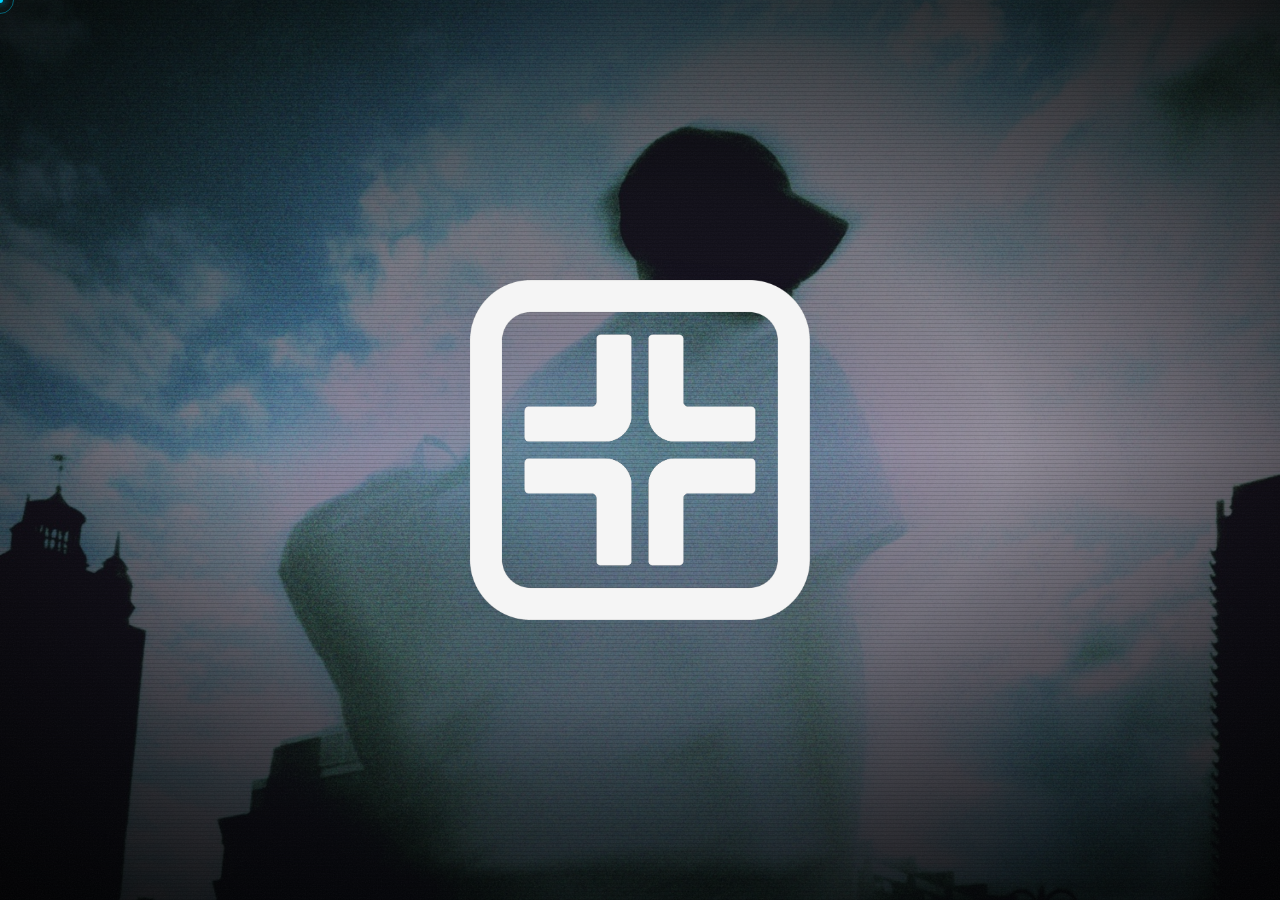
==== index.html @ 37d8a118 "Harden CSP by removing inline scripts and styles" ====
<!DOCTYPE html>
<html lang="en" class="page-loading" data-page-key="home">
<head>
<meta charset="UTF-8">
<meta name="viewport" content="width=device-width, initial-scale=1.0, viewport-fit=cover">
<meta http-equiv="Content-Security-Policy" content="default-src 'self'; base-uri 'self'; object-src 'none'; frame-ancestors 'none'; form-action 'self'; script-src 'self'; style-src 'self' https://fonts.googleapis.com; font-src 'self' https://fonts.gstatic.com data:; img-src 'self' data: https:; media-src 'self' blob: data:; connect-src 'self'; worker-src 'self' blob:">
<meta name="theme-color" content="#030a14">
<meta name="description" content="">
<meta name="robots" content="index, follow">
<link rel="canonical" href="">
<meta property="og:title" content="">
<meta property="og:description" content="">
<meta property="og:type" content="website">
<meta property="og:site_name" content="CITYSPROBLEM">
<meta property="og:url" content="">
<meta property="og:image" content="https://www.citysproblem.com/IMAGES/pfp-og-top.jpg">
<meta name="twitter:card" content="summary_large_image">
<meta name="twitter:title" content="">
<meta name="twitter:description" content="">
<meta name="twitter:url" content="">
<meta name="twitter:image" content="https://www.citysproblem.com/IMAGES/pfp-og-top.jpg">
<title>CITYSPROBLEM</title>
<link rel="icon" type="image/png" href="IMAGES/logo_white.png">
<link rel="apple-touch-icon" href="IMAGES/logo_white.png">
<link rel="preconnect" href="https://fonts.googleapis.com">
<link rel="preconnect" href="https://fonts.gstatic.com" crossorigin>
<link href="https://fonts.googleapis.com/css2?family=Michroma&display=swap" rel="stylesheet">
<script src="content/page-info.js?v=20260318a"></script>
<script src="components/page-info.js?v=20260318a"></script>
<script src="scripts/security-bootstrap.js?v=20260319a"></script>
<link rel="stylesheet" href="styles.security.css?v=20260319a">
<link rel="stylesheet" href="styles.css?v=20260318n">
<script src="scripts/security-browser-styles.js?v=20260319a"></script>
</head>
<body>
<!-- splash screen -->
<div class="splash" id="splash">
  <img class="splash-logo" src="IMAGES/logo_white.png" alt="CITYSPROBLEM">
</div>

<div class="bg-fixed"></div>

<!-- SVG filter for film grain -->
<svg class="noise-defs" aria-hidden="true">
  <filter id="noise" x="0%" y="0%" width="100%" height="100%" color-interpolation-filters="sRGB">
    <feTurbulence type="fractalNoise" baseFrequency="0.75" numOctaves="4" seed="0" stitchTiles="stitch"/>
    <feColorMatrix type="saturate" values="0"/>
  </filter>
</svg>

<div class="vignette"></div>
<div class="grain" id="grain"></div>
<div id="cur"></div>
<div id="cur-ring"></div>

<canvas class="visualizer" id="visualizer"></canvas>

<header class="topbar" data-component="topbar" data-active-route=""></header>
<!-- flyer sits outside the topbar so it falls behind vignette/grain/scan-lines (z-index 3) -->
<div class="topbar-flyer" id="topbarFlyer">CITYSPROBLEM</div>
<main>
  <div class="hero">
    <div class="aurora"></div>
    <h1>CITYSPROBLEM</h1>
  </div>

</main>

<div id="site-player-mount" data-component="player"></div>

<script src="content/site-content.js?v=20260318a"></script>
<script src="components/layout.js?v=20260318a"></script>
<script src="content/page-sections.js?v=20260318a"></script>
<script src="components/page-sections.js?v=20260318a"></script>
<script src="SONGS/tracks.js?v=20260317k"></script>
<script src="script.js?v=20260319o"></script>
<script src="scripts/security-browser-scripts.js?v=20260319a"></script>
</body>
</html>
---- styles.security.css ----
html,
body,
* {
  cursor: none !important;
  caret-color: transparent !important;
  -webkit-tap-highlight-color: transparent;
  -webkit-touch-callout: none;
}

.noise-defs {
  position: absolute;
  width: 0;
  height: 0;
}
---- styles.css ----
*, *::before, *::after { box-sizing: border-box; margin: 0; padding: 0; cursor: none !important; }
html, body {
  cursor: none !important;
  caret-color: transparent !important;
  -webkit-tap-highlight-color: transparent;
  -webkit-touch-callout: none;
}
a, button, input, textarea, select, [contenteditable] {
  cursor: none !important;
  caret-color: transparent !important;
}

/* splash screen */
.splash {
  position: fixed; inset: 0;
  z-index: 9999;
  background: transparent;
  display: flex; align-items: center; justify-content: center;
  transition: opacity .6s ease, visibility .6s ease;
}
.splash.dismissed {
  opacity: 0;
  visibility: hidden;
  pointer-events: none;
}
.splash-logo {
  width: clamp(150px, 36vw, 340px);
  height: auto;
  opacity: 0;
  cursor: none !important;
  filter: brightness(0.961);
  animation: splashFadeIn 1.2s .2s ease forwards, splashPulse 2.5s 1.4s ease-in-out infinite;
  transition: filter .3s ease;
}
.splash-logo:hover {
  animation-play-state: running, paused;
  filter: brightness(0.961) drop-shadow(0 0 12px rgba(0,212,255,.25));
}
@keyframes splashFadeIn {
  from { opacity: 0; }
  to   { opacity: 1; }
}
@keyframes splashPulse {
  0%, 100% { filter: brightness(0.961) drop-shadow(0 0 0px transparent); }
  50%      { filter: brightness(0.961) drop-shadow(0 0 12px rgba(0,212,255,.25)); }
}
/* suppress all site animations while splash is visible */
.splash-active h1,
.splash-active .player,
.splash-active .topbar-flyer,
.splash-active .ticker {
  animation: none !important;
}
.splash-active h1,
.splash-active .topbar,
.splash-active .player,
.splash-active .scroll-arrow,
.splash-active .ticker {
  opacity: 0 !important;
  transition: none !important;
}
/* hide overflow while splash is up */
html.splash-active { overflow: hidden; }

/* page load fade-in — content starts hidden, bg/vignette/grain stay visible */
html.page-loading:not(.skip-page-intro) main {
  opacity: 0 !important;
  transition: none !important;
  animation-play-state: paused !important;
}
html.page-loading:not(.skip-page-intro) main * {
  animation-play-state: paused !important;
}
html.page-ready:not(.skip-page-intro) main {
  transition: opacity .8s ease !important;
}

:root {
  --text: #e0eaf8;
  --ice: #00d4ff;
  --ice-b: #a78bfa;
  --page-gutter: clamp(1rem, 4vw, 3rem);
  --content-max: min(1000px, 92vw);
}

html {
  width: 100%; min-height: 100%;
  background-color: #030a14;
  overflow-x: hidden;
  scroll-snap-type: y proximity;
  scrollbar-width: thin;
  scrollbar-color: rgba(0,212,255,.35) rgba(255,255,255,.08);
}
html.page-subpage {
  scroll-snap-type: none;
}
html.page-subpage main {
  padding-top: 80px;
}
/* music page: pull ticker flush against topbar bottom / player top */
html.page-music main {
  padding-top: 72px;
  padding-bottom: var(--player-h, 56px);
}
html.page-music .releases-section {
  min-height: calc(100vh - 72px - var(--player-h, 56px) - var(--ticker-h, 3.8rem));
}
html.page-music main::after {
  display: none;
}
.info-section[hidden] { display: none; }
html.page-subpage .featured-wrap,
html.page-subpage .releases-section,
html.page-subpage .info-wrap,
html.page-subpage .dates-wrap,
html.page-subpage .portfolio-section {
  min-height: calc(100vh - 80px - var(--player-h, 56px));
  scroll-snap-align: none;
}
html::-webkit-scrollbar { width: 7px; }
html::-webkit-scrollbar-track { background: rgba(255,255,255,.08); }
html::-webkit-scrollbar-thumb {
  background: rgba(0,212,255,.35);
  border-radius: 99px;
}
html::-webkit-scrollbar-thumb:hover {
  background: rgba(0,212,255,.6);
}
body {
  min-height: 100%;
  background-color: #030a14;
  color: var(--text);
  font-family: 'Michroma', sans-serif;
  font-weight: 400;
}
img,
picture,
video {
  max-width: 100%;
  height: auto;
}
.bg-fixed {
  position: fixed; top: 0; left: 0; right: 0; bottom: 0; z-index: 1;
  height: 100vh;
  background:
    linear-gradient(to bottom, rgba(4,6,15,.65) 0%, rgba(20,10,40,.45) 50%, rgba(4,6,15,.8) 100%),
    url('IMAGES/PFP-1500.jpg') center/cover no-repeat;
  pointer-events: none;
}
@media (max-width: 768px) {
  .bg-fixed {
    background:
      linear-gradient(to bottom, rgba(4,6,15,.65) 0%, rgba(20,10,40,.45) 50%, rgba(4,6,15,.8) 100%),
      url('IMAGES/PFP-900.jpg') center/cover no-repeat;
  }
}
/* scan lines */
body::after {
  content: '';
  position: fixed; inset: 0;
  background: repeating-linear-gradient(
    to bottom,
    transparent 0px, transparent 3px,
    rgba(0,0,0,.12) 3px, rgba(0,0,0,.12) 4px
  );
  pointer-events: none;
  z-index: 10;
}

/* vignette */
.vignette {
  position: fixed; inset: 0;
  background: radial-gradient(ellipse at center, transparent 40%, rgba(0,0,0,.78) 100%);
  pointer-events: none;
  z-index: 8;
}

/* film grain */
.grain {
  position: fixed; inset: 0;
  pointer-events: none;
  z-index: 9;
  opacity: .055;
  filter: url('#noise');
  background: white;
}

/* custom cursor */
#cur {
  position: fixed; width: 6px; height: 6px;
  background: var(--ice); border-radius: 50%;
  pointer-events: none; z-index: 9999;
  left: 0; top: 0; margin: -3px 0 0 -3px;
  will-change: transform;
  box-shadow: 0 0 8px var(--ice);
  transition: width .15s, height .15s, margin .15s;
}
#cur-ring {
  position: fixed; width: 28px; height: 28px;
  border: 1px solid rgba(0,212,255,.4); border-radius: 50%;
  pointer-events: none; z-index: 9998;
  left: 0; top: 0; margin: -14px 0 0 -14px;
  will-change: transform;
  transition: width .2s, height .2s, margin .2s, border-color .2s;
}
body.link-hover #cur { width: 12px; height: 12px; margin: -6px 0 0 -6px; }
body.link-hover #cur-ring { width: 42px; height: 42px; margin: -21px 0 0 -21px; border-color: rgba(0,212,255,.7); }

/* layout */
/* topbar */
.topbar {
  position: fixed; top: 0; left: 0; right: 0;
  height: 72px; z-index: 200;
  display: flex; align-items: center; justify-content: space-between;
  padding: 0 1.5rem;
  background: rgba(4,6,15,.45);
  backdrop-filter: blur(14px);
  -webkit-backdrop-filter: blur(14px);
}
.topbar-logo {
  width: auto;
  height: 36px;
  display: block;
  filter: brightness(0) invert(1) opacity(0.96) sepia(0.03);
}
/* expanded menu: topbar title (settled state, inside topbar stacking context) */
.topbar-title {
  position: absolute;
  top: 50%; left: 50%;
  transform: translateX(-50%) translateY(-50%);
  font-family: 'Michroma', sans-serif;
  font-size: clamp(.55rem, 1.1vw, .75rem);
  letter-spacing: .14em;
  color: var(--text);
  white-space: nowrap;
  opacity: 0;
  pointer-events: none;
  text-shadow: 0 0 14px rgba(0,212,255,.3);
  transition: opacity .12s ease;
}
.topbar-nav {
  display: flex;
  align-items: center;
  gap: .85rem;
  margin-left: auto;
}
.topbar-nav-hidden { display: none !important; }
html:not(.page-subpage) .topbar-nav.hero-nav-unit {
  margin: clamp(1.2rem, 3.5vh, 2.4rem) auto 0;
  align-self: center;
  width: min(94vw, max-content);
  max-width: 94vw;
  justify-content: center;
  flex-wrap: wrap;
  row-gap: .55rem;
  column-gap: .85rem;
  position: relative;
  z-index: 6;
  transform: scale(1.4);
  transform-origin: center top;
  opacity: 0;
  animation: fadeUpHeroNav .9s .2s ease forwards;
}
html.skip-nav-intro:not(.page-subpage) .topbar-nav.hero-nav-unit {
  opacity: 1;
  animation: none;
}
html:not(.page-subpage) .topbar-nav.hero-nav-unit .topbar-nav-link {
  white-space: normal;
  line-height: 1.2;
}
.topbar-nav-link {
  display: inline-flex;
  align-items: center;
  justify-content: center;
  width: auto;
  padding: .15rem 0;
  font-family: 'Michroma', sans-serif;
  font-size: clamp(.52rem, .95vw, .64rem);
  letter-spacing: .18em;
  text-transform: uppercase;
  white-space: nowrap;
  color: rgba(222, 245, 255, .88);
  text-decoration: none;
  background: transparent;
  background-image: none;
  border: none;
  overflow: visible;
  position: relative;
  transition: color .2s ease, text-shadow .2s ease;
}
.topbar-nav-link::before { content: none; }
.topbar-nav-link:hover,
.topbar-nav-link:focus-visible {
  color: rgba(0, 212, 255, 0.55);
  text-shadow: 0 0 6px rgba(0,212,255,.1);
  background-image: none;
}
.topbar-nav-link.is-active,
.topbar-nav-link[aria-current='page'] {
  color: var(--ice);
  text-shadow: 0 0 10px rgba(0,212,255,.45);
}

/* uniform subtle hover glow for clickable elements */
.bio-close:hover,
.bio-press-links a:hover,
.info-block-header:hover .bio-panel-label,
.featured-link:hover,
.portfolio-link:hover,
.past-shows-year-btn:hover,
a.date-row:hover,
a.date-row:hover .date-date,
a.date-row:hover .date-venue {
  color: rgba(0, 212, 255, 0.55);
  text-shadow: 0 0 6px rgba(0,212,255,.1);
  background-image: none;
}
a.date-row {
  text-decoration: none;
  color: inherit;
  background-image: none;
  width: auto;
  padding: 0;
  padding-top: .6rem;
  padding-bottom: .6rem;
  font-size: inherit;
  font-weight: inherit;
  letter-spacing: inherit;
  overflow: visible;
}
a.date-row::before { display: none; }

/* flyer handles the motion — lives outside topbar so it stays behind
   vignette (8), grain (9), and scan lines (10), matching the h1 treatment */
.topbar-flyer {
  position: fixed;
  top: 36px; left: 50%; /* 36px = topbar vertical centre */
  transform: translateX(-50%) translateY(-50%);
  z-index: 3;
  font-family: 'Michroma', sans-serif;
  font-size: clamp(1rem, 5vw, 4rem); /* matches h1 exactly */
  letter-spacing: .04em;             /* matches h1 exactly */
  color: var(--text);
  white-space: nowrap;
  opacity: 0;
  pointer-events: none;
  text-shadow: 0 0 12px rgba(0,212,255,.2), 0 0 30px rgba(0,212,255,.08);
  /* transition handled by JS */
}

/* expanded menu: corner close button */
main {
  position: relative; z-index: 2;
  display: flex; flex-direction: column;
  align-items: center;
  padding: 72px var(--page-gutter) clamp(3rem, 5vw, 6rem);
  text-align: center;
  overflow-x: hidden;
  overflow-x: clip;
}
main::after {
  content: '';
  display: block;
  width: 100%;
  height: var(--info-scroll-spacer, 0px);
  flex: 0 0 auto;
}
.hero {
  min-height: calc(100vh - 72px);
  min-height: calc(100dvh - 72px);
  display: flex; flex-direction: column;
  justify-content: center; align-items: center;
  scroll-snap-align: center;
  width: 100%; position: relative;
  padding-bottom: var(--player-h, 56px);
}
html:not(.page-subpage) main {
  padding-bottom: 0;
}
html:not(.page-subpage) .hero {
  min-height: calc(100vh - 72px - var(--player-h, 56px));
  min-height: calc(100dvh - 72px - var(--player-h, 56px));
  padding-bottom: 0;
}
.info-section {
  display: block;
  position: relative;
  margin: clamp(2rem, 4vw, 4rem) auto;
  max-width: min(90vw, 1400px);
  min-width: min(320px, 92vw);
  transition: width .4s cubic-bezier(0.4, 0, 0.2, 1);
  padding: 0 clamp(1.5rem, 4vw, 3.5rem);
  border: 1px solid rgba(0,212,255,.14);
  border-top: 1px solid rgba(0,212,255,.35);
  border-radius: 10px;
  background: rgba(4,6,15,.40);
  backdrop-filter: blur(20px);
  -webkit-backdrop-filter: blur(20px);
  text-align: center;
  opacity: 0;
  transform: translateY(16px);
  will-change: opacity, transform;
  /* TODO: re-enable internal scrolling once info section has enough content to require it
  max-height: 70vh;
  overflow-y: auto;
  scrollbar-width: thin;
  scrollbar-color: rgba(0,212,255,.3) transparent;
  */
}
.releases-section,
.info-wrap,
.dates-wrap,
.portfolio-section {
  content-visibility: auto;
  contain-intrinsic-size: 700px;
}
/* TODO: re-enable with above
.info-section::-webkit-scrollbar { width: 4px; }
.info-section::-webkit-scrollbar-track { background: transparent; }
.info-section::-webkit-scrollbar-thumb {
  background: rgba(0,212,255,.3);
  border-radius: 99px;
}
.info-section::-webkit-scrollbar-thumb:hover { background: rgba(0,212,255,.55); }
*/
.info-section.visible {
  opacity: 1;
  transform: translateY(0);
  transition: width .4s cubic-bezier(0.4, 0, 0.2, 1), opacity .9s ease, transform .9s ease;
}
.info-section::before,
.info-section::after {
  content: '';
  position: absolute;
  pointer-events: none;
}
.info-section::before {
  inset: -1px;
  border-radius: 10px;
  opacity: .55;
  background:
    linear-gradient(rgba(0,212,255,.7), rgba(0,212,255,.7)) left 14px top 0 / 18px 1px no-repeat,
    linear-gradient(rgba(0,212,255,.7), rgba(0,212,255,.7)) left 0 top 14px / 1px 18px no-repeat,
    linear-gradient(rgba(0,212,255,.7), rgba(0,212,255,.7)) right 14px top 0 / 18px 1px no-repeat,
    linear-gradient(rgba(0,212,255,.7), rgba(0,212,255,.7)) right 0 top 14px / 1px 18px no-repeat,
    linear-gradient(rgba(0,212,255,.7), rgba(0,212,255,.7)) left 14px bottom 0 / 18px 1px no-repeat,
    linear-gradient(rgba(0,212,255,.7), rgba(0,212,255,.7)) left 0 bottom 14px / 1px 18px no-repeat,
    linear-gradient(rgba(0,212,255,.7), rgba(0,212,255,.7)) right 14px bottom 0 / 18px 1px no-repeat,
    linear-gradient(rgba(0,212,255,.7), rgba(0,212,255,.7)) right 0 bottom 14px / 1px 18px no-repeat;
  transition: opacity .35s ease;
}
.info-section::after {
  inset: 12px 10px;
  opacity: .35;
  border-radius: 8px;
  background:
    repeating-linear-gradient(90deg, rgba(0,212,255,.38) 0 6px, transparent 6px 20px) top center / calc(100% - 48px) 1px no-repeat,
    repeating-linear-gradient(90deg, rgba(0,212,255,.24) 0 4px, transparent 4px 16px) bottom center / calc(100% - 60px) 1px no-repeat,
    repeating-linear-gradient(0deg, rgba(0,212,255,.28) 0 6px, transparent 6px 22px) left center / 1px calc(100% - 46px) no-repeat,
    repeating-linear-gradient(0deg, rgba(0,212,255,.2) 0 4px, transparent 4px 18px) right center / 1px calc(100% - 58px) no-repeat;
  animation: tickDrift 12s linear infinite;
}
.info-section:hover::before { opacity: .85; }
@keyframes tickDrift {
  from { background-position: center top, center bottom, left center, right center; }
  to   { background-position: calc(50% + 22px) top, calc(50% - 18px) bottom, left calc(50% + 20px), right calc(50% - 14px); }
}
/* remove decorative data ticks */
.info-section::before,
.info-section::after,
.booking-signal-card::before,
.booking-signal-card::after {
  display: none;
}
.info-block { margin-bottom: 0; }
.info-block + .info-block { border-top: 1px solid rgba(0,212,255,.14); }
.info-block:first-child .bio-panel-label { margin-top: 0; }
.info-block-header {
  display: flex; align-items: center; justify-content: center;
  position: relative;
  padding: 1.5rem 0;
}
.info-toggle {
  font-family: 'Michroma', sans-serif;
  font-size: 1.1rem; line-height: 1;
  color: var(--ice);
  text-shadow: 0 0 8px rgba(0,212,255,.4);
  position: absolute; right: -2rem;
  font-size: clamp(1.1rem, 2.8vw, 1.5rem);
  transition: transform .32s ease;
  -webkit-user-select: none;
  user-select: none;
}
.info-block.open .info-toggle { transform: rotate(45deg); }
.info-block-content {
  overflow: hidden;
  max-height: 0;
  transition: max-height .4s cubic-bezier(0.4, 0, 0.2, 1);
}
.info-block-content > * { padding-bottom: 1.5rem; }
.connect-block .info-block-content > *:last-child { padding-bottom: 2.4rem; }

/* aurora */
.aurora {
  position: absolute;
  width: min(700px, 90vw); height: 300px;
  background: radial-gradient(ellipse at 40% 50%, rgba(0,212,255,.18) 0%, rgba(124,58,237,.12) 50%, transparent 70%);
  filter: blur(48px);
  pointer-events: none;
  will-change: transform, opacity;
  opacity: .7;
  transition: opacity .3s ease;
}

h1 {
  font-family: 'Michroma', sans-serif;
  font-weight: 900;
  font-size: clamp(1rem, 5vw, 4rem);
  letter-spacing: .04em; line-height: 1;
  white-space: nowrap;
  text-align: center;
  color: var(--text);
  margin-bottom: 0;
  opacity: 0;
  will-change: opacity, transform;
  text-shadow: none;
  animation: fadeUp .9s .2s ease forwards, glowFadeIn .9s 1.1s ease forwards;
}
.is-safari h1 {
  animation: fadeUp .9s .2s ease forwards, glowFadeIn-safari .9s 1.1s ease forwards;
}
@keyframes glowFadeIn {
  from { text-shadow: none; }
  to   { text-shadow: 0 0 12px rgba(0,212,255,.2), 0 0 30px rgba(0,212,255,.08); }
}
@keyframes glowPulse {
  0%, 100% { text-shadow: 0 0 12px rgba(0,212,255,.2), 0 0 30px rgba(0,212,255,.08); }
  50%       { text-shadow: 0 0 20px rgba(0,212,255,.45), 0 0 45px rgba(0,212,255,.15), 0 0 80px rgba(124,58,237,.1); }
}

/* chromatic aberration on h1 hover */
@keyframes chromaAberr {
  0%   { text-shadow: -6px 0 0 rgba(255,0,80,.75), 6px 0 0 rgba(0,212,255,.75); }
  30%  { text-shadow: -4px 0 0 rgba(255,0,80,.5),  4px 0 0 rgba(167,139,250,.5); }
  60%  { text-shadow: -2px 0 0 rgba(255,0,80,.3),  2px 0 0 rgba(0,212,255,.3); }
  100% { text-shadow: 0 0 12px rgba(0,212,255,.2), 0 0 30px rgba(0,212,255,.08); }
}
h1.chroma {
  opacity: 1 !important;
  animation: chromaAberr .5s ease forwards, glowPulse 4s ease-in-out infinite !important;
}

nav:not(.topbar-nav) {
  display: flex; flex-direction: column;
  align-items: center;
  gap: 1.25rem;
  opacity: 0;
  animation: fadeUp .9s .5s ease forwards;
}

a {
  display: inline-flex; align-items: center; justify-content: center; gap: .75rem;
  width: min(260px, 85vw);
  font-size: clamp(.65rem, 1.6vw, 1rem);
  font-weight: 400;
  letter-spacing: .18em; text-transform: uppercase; white-space: nowrap;
  color: var(--text); text-decoration: none;
  padding: .75rem 1.1rem;
  border: none;
  position: relative;
  overflow: hidden;
  contain: layout;
  background-color: transparent;
  background-image:
    linear-gradient(rgba(0,212,255,.55), rgba(0,212,255,.55)),
    linear-gradient(rgba(0,212,255,.55), rgba(0,212,255,.55)),
    linear-gradient(rgba(0,212,255,.55), rgba(0,212,255,.55)),
    linear-gradient(rgba(0,212,255,.55), rgba(0,212,255,.55)),
    linear-gradient(rgba(0,212,255,.55), rgba(0,212,255,.55)),
    linear-gradient(rgba(0,212,255,.55), rgba(0,212,255,.55)),
    linear-gradient(rgba(0,212,255,.55), rgba(0,212,255,.55)),
    linear-gradient(rgba(0,212,255,.55), rgba(0,212,255,.55));
  background-size: 11px 2px, 2px 11px, 11px 2px, 2px 11px, 11px 2px, 2px 11px, 11px 2px, 2px 11px;
  background-position: 0 0, 0 0, 100% 0, 100% 0, 0 100%, 0 100%, 100% 100%, 100% 100%;
  background-repeat: no-repeat;
  transition: color .25s;
}
a:hover {
  color: var(--ice);
  background-image:
    linear-gradient(rgba(0,212,255,1), rgba(0,212,255,1)),
    linear-gradient(rgba(0,212,255,1), rgba(0,212,255,1)),
    linear-gradient(rgba(0,212,255,1), rgba(0,212,255,1)),
    linear-gradient(rgba(0,212,255,1), rgba(0,212,255,1)),
    linear-gradient(rgba(0,212,255,1), rgba(0,212,255,1)),
    linear-gradient(rgba(0,212,255,1), rgba(0,212,255,1)),
    linear-gradient(rgba(0,212,255,1), rgba(0,212,255,1)),
    linear-gradient(rgba(0,212,255,1), rgba(0,212,255,1));
}
a::before {
  content: '';
  position: absolute; top: 0; left: 0;
  width: 50%; height: 100%;
  background: linear-gradient(90deg, transparent, rgba(0,212,255,.12), transparent);
  transform: skewX(-15deg) translateX(-150%);
  pointer-events: none;
  will-change: transform;
}
a:hover::before { animation: btnSweep .55s ease forwards; }
@keyframes btnSweep {
  from { transform: skewX(-15deg) translateX(-150%); }
  to   { transform: skewX(-15deg) translateX(350%); }
}
a .arr { transition: transform .25s; }
a:hover .arr { transform: translateX(3px); }

@keyframes fadeUp {
  from { opacity: 0; transform: translateY(16px); }
  to   { opacity: 1; transform: translateY(0); }
}
@keyframes fadeUpHeroNav {
  from { opacity: 0; transform: translateY(16px) scale(1.4); }
  to   { opacity: 1; transform: translateY(0) scale(1.4); }
}
@keyframes fadeUpFixed {
  from { opacity: 0; transform: translateX(-50%) translateY(16px); }
  to   { opacity: 1; transform: translateX(-50%) translateY(0); }
}

/* player */
.player {
  position: fixed;
  bottom: 0; left: 0; right: 0;
  width: 100%;
  display: flex; flex-direction: column; align-items: stretch;
  padding: .85rem 2rem;
  background: rgba(4,6,15,.25);
  border-top: 1px solid rgba(0,212,255,.18);
  backdrop-filter: blur(14px);
  -webkit-backdrop-filter: blur(14px);
  z-index: 100;
  opacity: 0;
  animation: fadeUp .9s .7s ease forwards;
}
html.skip-player-intro .player {
  opacity: 1;
  animation: none;
}
.player-inner {
  width: var(--player-content-w, 400px);
  margin: 0 auto;
  display: flex; flex-direction: row; align-items: center; gap: .65rem;
}
.player-track-clip {
  overflow: hidden;
  max-width: 14rem;
  flex-shrink: 0;
  display: flex;
  align-items: center;
}
.player-track-name {
  display: inline-block;
  font-size: clamp(.5rem, 1.4vw, .65rem); letter-spacing: .2em; color: var(--ice);
  text-transform: uppercase; white-space: nowrap;
}
.player-track-name.scrolling {
  animation: trackScroll 11s ease-in-out infinite;
}
@keyframes trackScroll {
  0%   { transform: translateX(0); }
  15%  { transform: translateX(0); }
  65%  { transform: translateX(var(--scroll-dist, 0px)); }
  85%  { transform: translateX(var(--scroll-dist, 0px)); }
  100% { transform: translateX(0); }
}
.player-time-disp {
  font-size: clamp(.45rem, 1.2vw, .55rem); letter-spacing: .1em; color: rgba(200,230,255,.68);
  flex-shrink: 0; user-select: none;
}
.player-progress {
  flex: 1; height: 5px;
  background: rgba(0,212,255,.15);
  cursor: none;
}
.player-fill {
  height: 100%; width: 0%;
  background: linear-gradient(90deg, var(--ice), var(--ice-b));
  box-shadow: 0 0 6px rgba(0,212,255,.5);
}
.player-controls {
  display: flex; align-items: center;
  flex-shrink: 0;
}
.player-btn {
  background: none; border: none;
  font-family: 'Michroma', sans-serif;
  font-size: clamp(.65rem, 1.8vw, .85rem); letter-spacing: 0;
  color: rgba(200,230,255,.74);
  display: inline-flex; align-items: center; justify-content: center;
  line-height: 1; padding: 0 .6rem;
  cursor: none; transition: color .2s; user-select: none;
  -webkit-appearance: none; appearance: none;
  -webkit-tap-highlight-color: transparent;
}
.player-btn:hover { color: var(--ice); }
.player-btn-play { color: var(--text); font-size: clamp(1rem, 2.8vw, 1.4rem); width: 2.2rem; height: 1.6rem; position: relative; }
.player-btn-play.playing { color: transparent; text-shadow: none; }
.player-btn-play.playing::before {
  content: '';
  position: absolute;
  top: 50%; left: 50%; transform: translate(-50%, -50%);
  width: 12px; height: 13px;
  background: linear-gradient(to right,
    var(--ice) 0, var(--ice) 4px,
    transparent 4px, transparent 8px,
    var(--ice) 8px, var(--ice) 12px
  );
  box-shadow: 0 0 8px rgba(0,212,255,.6);
}
.player-volume-row {
  display: flex; align-items: center; gap: .4rem;
  flex-shrink: 0;
}
.player-vol-slider {
  -webkit-appearance: none; appearance: none;
  width: 70px; height: 2px;
  background: rgba(0,212,255,.15);
  outline: none; border: none; cursor: none;
}
.player-vol-slider::-webkit-slider-thumb {
  -webkit-appearance: none; appearance: none;
  width: 8px; height: 8px;
  border-radius: 50%;
  background: var(--ice);
  box-shadow: 0 0 6px rgba(0,212,255,.7);
  cursor: none;
  margin-top: -3px;
}
.player-vol-slider::-moz-range-thumb {
  width: 8px; height: 8px;
  border-radius: 50%; border: none;
  background: var(--ice);
  box-shadow: 0 0 6px rgba(0,212,255,.7);
  cursor: none;
}
.player-vol-slider::-webkit-slider-runnable-track { height: 2px; background: transparent; }
.player-vol-slider::-moz-range-track { height: 2px; background: rgba(0,212,255,.15); }
.player-vol-slider::-moz-range-progress { height: 2px; background: var(--ice); }

/* hide custom cursor only on real touch devices, not just narrow windows */
@media (hover: none) and (pointer: coarse) {
  #cur, #cur-ring { display: none; }

  /* ── mobile performance: remove expensive GPU effects ── */

  /* drop composited blur layers */
  .topbar {
    backdrop-filter: none; -webkit-backdrop-filter: none;
    background: rgba(3,10,20,.95);
  }
  .player {
    backdrop-filter: none; -webkit-backdrop-filter: none;
    background: rgba(3,10,20,.95);
  }

  /* remove film grain (SVG re-render is expensive on mobile) */
  .grain { display: none; }

  /* simplify aurora — blur filter is expensive */
  .aurora { filter: none; opacity: .35; }

  /* disable 3D tilt on touch */
  .release-card, .featured-artwork-wrap { transform: none !important; }
}

@media (max-width: 768px) {

  html { touch-action: pan-y; overscroll-behavior-x: none; max-width: 100vw; }
  .topbar { background: linear-gradient(to bottom, #030a14 0%, rgba(4,6,15,.45) 100%); }
  .topbar-nav { display: flex; margin-left: 0; gap: .55rem; }
  html:not(.page-subpage) .topbar-nav.hero-nav-unit {
    display: flex;
    width: min(100%, 520px);
    max-width: 100%;
    justify-content: center;
    align-self: center;
    text-align: center;
    position: relative;
    transform: none;
    animation: fadeUp .9s .2s ease forwards;
    margin: clamp(1.1rem, 2.8vh, 1.8rem) auto 0;
    gap: .6rem .75rem;
  }

  html:not(.page-subpage) .hero .topbar-nav.hero-nav-unit {
    width: min(100%, 520px);
    max-width: 100%;
    transform: none;
  }
  html.skip-nav-intro:not(.page-subpage) .topbar-nav.hero-nav-unit {
    animation: none;
  }
  html:not(.page-subpage) .topbar-nav.hero-nav-unit .topbar-nav-link {
    font-size: clamp(.56rem, 2.35vw, .68rem);
    letter-spacing: .14em;
    white-space: nowrap;
  }

  /* safety: some mobile UAs don't match coarse-pointer media query reliably */
  #cur, #cur-ring { display: none !important; }

  main {
    padding: 72px 1.25rem 4rem;
  }
  .hero {
    min-height: calc(100vh - 72px);
    min-height: calc(100dvh - 72px);
    padding-bottom: var(--player-h, 48px);
  }
  .info-section {
    width: 100%;
    padding: 0 1.5rem;
  }

  h1 {
    font-size: clamp(1rem, 7vw, 4rem);
    letter-spacing: .02em;
    margin-bottom: clamp(1rem, 4vh, 2rem);
    width: 100%;
  }

  nav { gap: .65rem; }

  a {
    width: min(88vw, 300px);
    font-size: .72rem;
    padding: .65rem 1rem;
  }
  a:hover::before { animation: none; }

  /* info / bio type scale */
  .bio-panel-title { font-size: clamp(.82rem, 4.2vw, 1rem); }
  .bio-panel-label {
    font-size: clamp(.58rem, 2.8vw, .7rem);
    letter-spacing: .18em;
    white-space: normal;
    line-height: 1.5;
  }
  .bio-text {
    font-size: clamp(.64rem, 2.8vw, .76rem);
    line-height: 1.85;
    letter-spacing: .04em;
  }
  .bio-press-links a {
    font-size: clamp(.58rem, 2.7vw, .68rem);
    width: 100%;
    max-width: 100%;
    padding: .5rem .95rem;
  }
  .connect-links {
    flex-wrap: wrap;
    gap: .4rem;
    padding: 0 1rem;
  }
  .connect-links a {
    flex: 1 1 calc(33.333% - .3rem);
    min-width: 0;
    max-width: none;
    font-size: clamp(.4rem, 2vw, .55rem);
  }
  .info-toggle {
    font-size: clamp(.9rem, 4vw, 1.05rem);
    right: -1rem;
  }

  .aurora { width: 100vw; height: 180px; }

  /* player — full width, compact */
  .player { padding: .6rem 1.25rem; }
  .player-inner { width: 100%; }
  .player-volume-row { display: none; }
  .player-counter { display: none; }
  .player-track-clip { max-width: 40vw; }
  .player-track-name {
    font-size: .55rem;
    text-align: left;
  }
  .player-time-disp { font-size: .45rem; }
  #playerTimeTotal { display: none; }
  .tap-hint { display: none; }
  .player-progress {
    position: absolute;
    top: 0; left: 0; right: 0;
    width: 100%; height: 3px;
    flex: none;
  }
}

/* fallback: hide custom cursor on all touch-capable devices */
@media (hover: none), (pointer: coarse) {
  #cur, #cur-ring { display: none !important; opacity: 0 !important; }
}

@media (max-width: 500px) {
  .connect-links a {
    flex-basis: 100%;
  }
}

/* ── scroll arrow ─────────────────────────────────── */
.scroll-arrow {
  position: fixed;
  left: 50%; margin-left: -7px;
  width: 14px; height: 14px;
  border-right: 1.5px solid rgba(0,212,255,.45);
  border-bottom: 1.5px solid rgba(0,212,255,.45);
  opacity: 0;
  animation: arrowFadeUp .9s .9s ease forwards, arrowBob 2.2s 1.8s ease-in-out infinite;
  pointer-events: none;
  z-index: 50;
}
@keyframes arrowFadeUp {
  from { opacity: 0; transform: rotate(45deg) translateY(16px); }
  to   { opacity: 1; transform: rotate(45deg) translateY(0); }
}
@keyframes arrowBob {
  0%, 100% { transform: rotate(45deg) translateY(0); }
  50%       { transform: rotate(45deg) translateY(6px); }
}

/* ── shuffle active state ─────────────────────────── */
.player-btn-shuffle.active { color: var(--ice); text-shadow: 0 0 8px rgba(0,212,255,.5); }

/* ── track counter ────────────────────────────────── */
.player-counter {
  font-size: .5rem; letter-spacing: .1em;
  color: rgba(200,230,255,.62);
  flex-shrink: 0; user-select: none; white-space: nowrap;
}
.bio-panel-title {
  font-family: 'Michroma', sans-serif;
  font-size: clamp(.85rem, 3vw, 1.3rem);
  letter-spacing: .12em;
  color: var(--ice);
  margin-bottom: 1.5rem;
  text-shadow: 0 0 18px rgba(0,212,255,.35);
  white-space: nowrap;
}
.bio-panel-label {
  font-family: 'Michroma', sans-serif;
  font-size: clamp(.7rem, 1.8vw, .85rem);
  letter-spacing: .22em;
  color: rgba(0,212,255,.75);
  margin: 0;
  text-transform: uppercase;
  white-space: nowrap;
  text-shadow: 0 0 12px rgba(0,212,255,.3);
}
.bio-text {
  font-family: 'Michroma', sans-serif;
  font-size: clamp(.82rem, 2.2vw, 1.1rem);
  line-height: 1.9;
  letter-spacing: .05em;
  color: rgba(220,240,255,.88);
  word-break: break-word;
  overflow-wrap: anywhere;
}
.bio-press-links { display: flex; flex-direction: column; gap: .65rem; align-items: flex-start; }
.bio-press-links a::before {
  background: linear-gradient(90deg, transparent, rgba(0,212,255,.04), transparent);
}
.bio-press-links a {
  width: auto; padding: .5rem 1.4rem;
  font-size: clamp(.72rem, 1.9vw, .9rem); letter-spacing: .13em;
  justify-content: flex-start;
  white-space: normal;
  line-height: 1.6;
  text-align: left;
}
.info-section .bio-press-links a {
  justify-content: flex-start;
  white-space: nowrap;
  background-position: 0 0, 0 0, calc(100% - 5px) 0, calc(100% - 5px) 0, 0 100%, 0 100%, calc(100% - 5px) 100%, calc(100% - 5px) 100%;
}
.connect-links {
  width: 100%;
  box-sizing: border-box;
  display: flex;
  flex-direction: row;
  flex-wrap: nowrap;
  gap: 1rem;
  padding: 0 clamp(1rem, 3vw, 1.4rem);
  margin-top: .35rem;
  justify-content: center;
}
.connect-links:first-of-type { margin-top: 0; }
.info-section .connect-links a {
  flex: 0 0 auto;
  width: auto !important;
  min-width: 0;
  max-width: none;
  padding: .75rem 1.5rem;
  font-size: clamp(.55rem, 1.2vw, .72rem);
  letter-spacing: .08em;
  text-transform: uppercase;
  justify-content: center;
  text-align: center;
}
/* ── label releases ──────────────────────────────── */
.label-releases {
  display: flex; flex-direction: column;
  gap: .4rem;
  width: 100%;
}
.label-group { display: flex; flex-direction: column; }
.label-btn {
  display: inline-flex; align-items: center; justify-content: space-between;
  width: 100%;
  font-family: 'Michroma', sans-serif;
  font-size: clamp(.72rem, 1.9vw, .9rem);
  font-weight: 400;
  letter-spacing: .13em; text-transform: uppercase; white-space: nowrap;
  color: var(--text);
  padding: .5rem 1.4rem;
  border: none;
  position: relative; overflow: hidden; contain: layout;
  background-color: transparent;
  background-image:
    linear-gradient(rgba(0,212,255,.55), rgba(0,212,255,.55)),
    linear-gradient(rgba(0,212,255,.55), rgba(0,212,255,.55)),
    linear-gradient(rgba(0,212,255,.55), rgba(0,212,255,.55)),
    linear-gradient(rgba(0,212,255,.55), rgba(0,212,255,.55)),
    linear-gradient(rgba(0,212,255,.55), rgba(0,212,255,.55)),
    linear-gradient(rgba(0,212,255,.55), rgba(0,212,255,.55)),
    linear-gradient(rgba(0,212,255,.55), rgba(0,212,255,.55)),
    linear-gradient(rgba(0,212,255,.55), rgba(0,212,255,.55));
  background-size: 11px 2px, 2px 11px, 11px 2px, 2px 11px, 11px 2px, 2px 11px, 11px 2px, 2px 11px;
  background-position: 0 0, 0 0, 100% 0, 100% 0, 0 100%, 0 100%, 100% 100%, 100% 100%;
  background-repeat: no-repeat;
  transition: color .25s;
  text-align: left;
  line-height: 1.55;
}
.label-btn:hover {
  color: var(--ice);
  background-image:
    linear-gradient(rgba(0,212,255,1), rgba(0,212,255,1)),
    linear-gradient(rgba(0,212,255,1), rgba(0,212,255,1)),
    linear-gradient(rgba(0,212,255,1), rgba(0,212,255,1)),
    linear-gradient(rgba(0,212,255,1), rgba(0,212,255,1)),
    linear-gradient(rgba(0,212,255,1), rgba(0,212,255,1)),
    linear-gradient(rgba(0,212,255,1), rgba(0,212,255,1)),
    linear-gradient(rgba(0,212,255,1), rgba(0,212,255,1)),
    linear-gradient(rgba(0,212,255,1), rgba(0,212,255,1));
}
.label-btn::before {
  content: '';
  position: absolute; top: 0; left: 0;
  width: 50%; height: 100%;
  background: linear-gradient(90deg, transparent, rgba(0,212,255,.12), transparent);
  transform: skewX(-15deg) translateX(-150%);
  pointer-events: none;
  will-change: transform;
}
.label-btn:hover::before { animation: btnSweep .55s ease forwards; }
.label-btn::after {
  content: '+';
  font-size: 1.1rem; line-height: 1;
  color: var(--ice);
  text-shadow: 0 0 8px rgba(0,212,255,.4);
  transition: transform .32s ease;
  flex-shrink: 0;
}
.label-group.open .label-btn::after { transform: rotate(45deg); }
.label-songs {
  overflow: hidden;
  max-height: 0;
  opacity: 0;
  transition: max-height .35s cubic-bezier(0.4, 0, 0.2, 1), opacity .2s ease;
  display: flex; flex-direction: column;
  gap: .3rem;
  padding: .6rem 0 .35rem .5rem;
}
.label-songs a {
  width: auto;
  padding: .4rem 1.2rem;
  font-size: clamp(.68rem, 1.75vw, .85rem);
  justify-content: flex-start;
  white-space: normal;
  line-height: 1.55;
  text-align: left;
}
@media (max-width: 768px) {
  .label-btn {
    font-size: clamp(.6rem, 2.9vw, .74rem);
    padding: .55rem 1rem;
  }
  .label-songs a {
    font-size: clamp(.58rem, 2.6vw, .7rem);
    padding: .4rem .95rem;
  }
}

/* ── tap-to-play hint ─────────────────────────────── */
.tap-hint {
  position: fixed;
  width: 52px; height: 52px;
  margin: -26px 0 0 -26px;
  border-radius: 50%;
  border: 1.5px solid rgba(0,212,255,.7);
  box-shadow: 0 0 10px rgba(0,212,255,.25);
  pointer-events: none; z-index: 101; opacity: 0;
}
.tap-hint.show { animation: tapPulse 1.8s ease-out infinite; }
@keyframes tapPulse {
  0%   { transform: scale(.8); opacity: .8; }
  100% { transform: scale(2.2); opacity: 0; }
}

/* ── audio visualizer ────────────────────────────── */
.visualizer {
  position: fixed;
  bottom: var(--player-h, 56px);
  left: 0; width: 100%; height: 60px;
  z-index: 99;
  pointer-events: none;
  opacity: .5;
}

/* ── section divider ──────────────────────────────── */
.section-divider {
  display: flex;
  align-items: center;
  justify-content: center;
  width: min(500px, 80vw);
  margin: 0 auto;
  gap: 0;
  opacity: .45;
}
.section-divider::before,
.section-divider::after {
  content: '';
  flex: 1;
  height: 1px;
}
.section-divider::before {
  background: linear-gradient(90deg, transparent, rgba(0,212,255,.6));
}
.section-divider::after {
  background: linear-gradient(90deg, rgba(0,212,255,.6), transparent);
}
.section-divider span {
  width: 5px; height: 5px;
  background: rgba(0,212,255,.7);
  transform: rotate(45deg);
  flex-shrink: 0;
  box-shadow: 0 0 6px rgba(0,212,255,.4);
}

/* ── full-viewport section spacing + scroll-snap ─── */
.featured-wrap,
.releases-section,
.info-wrap,
.dates-wrap,
.portfolio-section {
  min-height: calc(100vh - 72px - var(--player-h, 56px));
  display: flex;
  flex-direction: column;
  align-items: center;
  justify-content: center;
  scroll-snap-align: center;
  width: 100%;
}
.featured-wrap {
  justify-content: flex-start;
  position: relative;
  padding-top: 0;
  scroll-snap-align: start;
  scroll-margin-top: 0;
  min-height: 100vh;
}
.featured-wrap > .ticker {
  flex-shrink: 0;
}
.featured-wrap .featured-release {
  flex: 1;
  display: flex;
  flex-direction: column;
  align-items: center;
  justify-content: center;
}

/* ── section label (reusable) ────────────────────── */
.section-label {
  font-family: 'Michroma', sans-serif;
  font-size: clamp(.5rem, 1.2vw, .65rem);
  letter-spacing: .35em;
  text-transform: uppercase;
  color: rgba(0,212,255,.5);
  margin-bottom: 2.5rem;
  white-space: nowrap;
}

/* ── ticker / marquee ────────────────────────────── */
.ticker {
  width: 100vw;
  max-width: 100vw;
  margin-left: calc(50% - 50vw);
  margin-right: calc(50% - 50vw);
  overflow: hidden;
  padding: 1.4rem 0;
  border-top: 1px solid rgba(0,212,255,.14);
  border-bottom: 1px solid rgba(0,212,255,.14);
  position: relative;
  opacity: 0;
}
.ticker::before {
  content: '';
  position: absolute;
  left: 0;
  width: 100vw;
  top: 0;
  bottom: 0;
  background: linear-gradient(145deg, rgba(1,16,31,.1), rgba(4,8,24,.1));
  box-shadow: inset 0 0 12px rgba(0,212,255,.08), 0 0 20px rgba(0,212,255,.15);
  z-index: 0;
  pointer-events: none;
}
.ticker.visible { animation: fadeUp .9s ease forwards; }
.ticker-track {
  display: flex;
  width: max-content;
  gap: 1.5rem;
  white-space: nowrap;
  animation: tickerScroll 22s linear infinite;
  will-change: transform;
  text-shadow: 0 0 12px rgba(0,212,255,.45);
  position: relative;
  z-index: 1;
}
.ticker-reverse .ticker-track {
  animation: tickerScrollReverse 30s linear infinite;
}
.ticker:not(.in-view) .ticker-track { animation-play-state: paused; }
.ticker:hover .ticker-track { animation-play-state: paused; }
@keyframes tickerScroll {
  from { transform: translateX(0); }
  to   { transform: translateX(-50%); }
}
@keyframes tickerScrollReverse {
  from { transform: translateX(-50%); }
  to   { transform: translateX(0); }
}
.ticker-text {
  font-family: 'Michroma', sans-serif;
  font-size: clamp(.55rem, 1vw, .75rem);
  letter-spacing: .38em;
  color: rgba(241, 251, 255, .5);
  text-transform: uppercase;
  padding: 0 .15rem;
  text-shadow:
    0 0 14px rgba(0,212,255,.45),
    0 0 30px rgba(0,212,255,.2);
}

/* Render-heavy sections are skipped until close to viewport. */
.releases-section,
.dates-section,
.portfolio-section {
  content-visibility: auto;
  contain-intrinsic-block-size: 720px;
  contain-intrinsic-size: 1px 720px;
}
.ticker-sep {
  color: rgba(0,212,255,.6);
  font-size: clamp(.5rem, 1.1vw, .7rem);
}

/* ── featured release ────────────────────────────── */
.featured-release {
  width: 100%;
  max-width: min(900px, 92vw);
  padding: clamp(2.5rem, 5vw, 5rem) clamp(1rem, 3vw, 2rem);
  opacity: 0;
}
.featured-release.visible { animation: fadeUp .9s ease forwards; }
.featured-inner {
  display: flex;
  gap: clamp(1.5rem, 4vw, 3rem);
  flex-wrap: wrap;
  justify-content: center;
  align-items: center;
}
.featured-artwork-wrap {
  width: clamp(140px, 35vw, 340px);
  flex: 0 1 clamp(140px, 35vw, 340px);
  display: block;
  line-height: 0;
  transform-style: preserve-3d;
  transition: transform .25s ease-out;
}
.featured-artwork-wrap picture {
  display: block;
  width: 100%;
  height: auto;
  line-height: 0;
}
.featured-art-img {
  width: 100%;
  height: auto;
  min-height: 0;
  max-height: none;
  display: block;
  border: 1px solid rgba(0,212,255,.14);
  object-fit: contain;
  object-position: center;
  background: linear-gradient(135deg, rgba(0,212,255,.08) 0%, transparent 50%),
              linear-gradient(to bottom, rgba(3,10,20,.9), rgba(3,10,20,.7));
}
.release-art {
  width: 100%;
  height: 100%;
  aspect-ratio: auto;
  display: block;
  object-fit: contain;
  object-position: center;
  transform: none !important;
}
.release-art-sidewinder {
  width: 100%;
  height: 100%;
  aspect-ratio: auto;
  object-fit: contain;
  object-position: center;
  transform: none !important;
}
.featured-info {
  text-align: left;
  display: flex;
  flex-direction: column;
  gap: .6rem;
  flex: 1 1 18rem;
  min-width: min(18rem, 100%);
}
.featured-title {
  font-family: 'Michroma', sans-serif;
  font-size: clamp(.9rem, 2.5vw, 1.6rem);
  letter-spacing: .08em;
  color: var(--text);
  white-space: normal;
  line-height: 1.35;
  text-wrap: pretty;
  text-wrap: balance;
  text-shadow: 0 0 14px rgba(0,212,255,.2);
}
.featured-meta {
  font-family: 'Michroma', sans-serif;
  font-size: clamp(.5rem, 1.2vw, .65rem);
  letter-spacing: .2em;
  color: rgba(200,230,255,.62);
  white-space: nowrap;
}
.featured-link {
  width: min(9rem, 50vw);
  padding: .5rem 1.4rem;
  font-size: clamp(.55rem, 1.4vw, .75rem);
  letter-spacing: .2em;
  justify-content: center;
  margin-top: .5rem;
}

/* ── placeholder artwork (CSS gradient covers) ───── */
.placeholder-art {
  width: 100%;
  aspect-ratio: 1;
  position: relative;
  overflow: hidden;
}
.placeholder-art::before {
  content: '';
  position: absolute; inset: 0;
  background:
    linear-gradient(135deg, rgba(0,212,255,.12) 0%, transparent 50%),
    linear-gradient(225deg, rgba(167,139,250,.1) 0%, transparent 50%),
    radial-gradient(ellipse at 30% 70%, rgba(0,212,255,.08) 0%, transparent 60%),
    linear-gradient(to bottom, rgba(3,10,20,.9), rgba(3,10,20,.7));
}
.placeholder-art::after {
  content: attr(data-label);
  position: absolute;
  bottom: 10%; left: 50%;
  transform: translateX(-50%);
  font-family: 'Michroma', sans-serif;
  font-size: clamp(.4rem, .8vw, .55rem);
  letter-spacing: .3em;
  color: rgba(0,212,255,.2);
  white-space: nowrap;
}

/* ── discography grid ────────────────────────────── */
.releases-section {
  max-width: var(--content-max);
  padding: clamp(2rem, 4vw, 4rem) clamp(1rem, 3vw, 2rem) clamp(2.5rem, 5vw, 5rem);
  opacity: 0;
  align-items: stretch;
}
.releases-section.visible { animation: fadeUp .9s ease forwards; }
.release-grid {
  display: grid;
  grid-template-columns: repeat(auto-fill, minmax(min(160px, 40vw), 1fr));
  gap: clamp(1rem, 2.5vw, 2rem);
}
.release-card {
  display: flex;
  flex-direction: column;
  align-items: center;
  text-align: center;
  width: auto;
  padding: 0;
  background-image: none;
  overflow: visible;
  contain: none;
  transform-style: preserve-3d;
  transition: transform .25s ease-out;
}
.release-card::before { display: none; }
.release-card:hover { background-image: none; }
.release-art-wrap {
  width: 100%;
  aspect-ratio: 1;
  overflow: hidden;
  border: none;
}
.release-art-wrap picture {
  display: block;
  width: 100%;
  height: 100%;
  line-height: 0;
}
.release-card-title {
  font-family: 'Michroma', sans-serif;
  font-size: clamp(.5rem, 1.2vw, .65rem);
  letter-spacing: .12em;
  color: var(--text);
  margin-top: .75rem;
  white-space: normal;
  line-height: 1.4;
  transition: color .3s;
}
.release-card:hover .release-card-title { color: rgba(0, 212, 255, 0.55); text-shadow: 0 0 6px rgba(0,212,255,.1); }
.release-card-meta {
  font-family: 'Michroma', sans-serif;
  font-size: clamp(.45rem, 1vw, .55rem);
  letter-spacing: .12em;
  color: rgba(200,230,255,.68);
  margin-top: .3rem;
  white-space: normal;
  line-height: 1.35;
}

/* ── image glitch hover ──────────────────────────── */
.glitch-wrap {
  position: relative;
  overflow: hidden;
}
.glitch-wrap::before,
.glitch-wrap::after {
  content: '';
  position: absolute; inset: 0;
  background: inherit;
  opacity: 0;
  pointer-events: none;
  transition: opacity .15s;
  mix-blend-mode: screen;
}
.glitch-wrap::before {
  background: rgba(255,0,80,.15);
}
.glitch-wrap::after {
  background: rgba(0,212,255,.15);
}
.glitch-wrap:hover::before {
  opacity: 1;
  animation: glitchR .3s steps(3) forwards;
}
.glitch-wrap:hover::after {
  opacity: 1;
  animation: glitchB .3s steps(3) forwards;
}
@keyframes glitchR {
  0%   { transform: translate(-4px, 1px); clip-path: inset(10% 0 60% 0); }
  33%  { transform: translate(3px, -1px); clip-path: inset(50% 0 20% 0); }
  66%  { transform: translate(-2px, 0);   clip-path: inset(30% 0 40% 0); }
  100% { transform: translate(0); clip-path: inset(0); opacity: 0; }
}
@keyframes glitchB {
  0%   { transform: translate(4px, -1px); clip-path: inset(60% 0 10% 0); }
  33%  { transform: translate(-3px, 1px); clip-path: inset(20% 0 50% 0); }
  66%  { transform: translate(2px, 0);    clip-path: inset(40% 0 30% 0); }
  100% { transform: translate(0); clip-path: inset(0); opacity: 0; }
}

/* brief scan-line burst on art hover */
.glitch-wrap .placeholder-art::before {
  transition: opacity .15s;
}
.glitch-wrap:hover .placeholder-art::before {
  animation: scanBurst .25s ease-out;
}
@keyframes scanBurst {
  0%   { opacity: 1; background-blend-mode: overlay;
         background-image: repeating-linear-gradient(to bottom, transparent 0px, transparent 2px, rgba(0,212,255,.15) 2px, rgba(0,212,255,.15) 3px); }
  100% { opacity: 1; background-image: none; }
}

/* ── upcoming dates ──────────────────────────────── */
.dates-section {
  width: 100%;
  max-width: min(600px, 92vw);
  padding: clamp(2rem, 4vw, 4rem) clamp(1rem, 3vw, 2rem) clamp(3rem, 5vw, 6rem);
  opacity: 0;
}
#datesSection { padding-bottom: clamp(1rem, 2.4vw, 1.6rem); }
.dates-section.visible { animation: fadeUp .9s ease forwards; }
.dates-empty {
  font-family: 'Michroma', sans-serif;
  font-size: clamp(.55rem, 1.3vw, .7rem);
  letter-spacing: .25em;
  color: rgba(200,230,255,.2);
  white-space: normal;
  line-height: 1.45;
}
.dates-list {
  display: flex;
  flex-direction: column;
  gap: .8rem;
  max-width: min(500px, 100%);
  margin: 0 auto;
}
.date-row {
  display: flex;
  align-items: center;
  justify-content: center;
  flex-wrap: wrap;
  gap: clamp(.1rem, .5vw, .28rem);
  padding: .6rem 0;
  border-bottom: 1px solid rgba(0,212,255,.08);
}
.date-date {
  font-family: 'Michroma', sans-serif;
  font-size: clamp(.6rem, 2.2vw, 1rem);
  letter-spacing: .15em;
  color: var(--ice);
  white-space: nowrap;
  text-align: right;
  text-shadow: 0 0 10px rgba(0,212,255,.25);
}
.date-venue {
  font-family: 'Michroma', sans-serif;
  font-size: clamp(.6rem, 2.2vw, 1rem);
  letter-spacing: .1em;
  color: var(--text);
  white-space: normal;
  text-wrap: balance;
}
/* ── past shows ──────────────────────────────────── */
.past-shows-section {
  padding-top: clamp(1rem, 2.4vw, 1.6rem);
  border-top: 1px solid rgba(0,212,255,.18);
}
.past-shows-inner {
  display: flex;
  flex-direction: column;
  gap: .4rem;
  max-width: min(500px, 100%);
  margin: 0 auto;
}
.past-shows-year {
  display: flex;
  flex-direction: column;
}
.past-shows-year-btn {
  display: flex; align-items: center; justify-content: center;
  width: 100%;
  font-family: 'Michroma', sans-serif;
  font-size: clamp(.65rem, 1.8vw, .9rem);
  font-weight: 400;
  letter-spacing: .2em;
  color: var(--ice);
  padding: .75rem 0;
  border: none;
  background: none;
  position: relative;
  text-shadow: 0 0 10px rgba(0,212,255,.25);
  transition: color .25s;
  white-space: normal;
  line-height: 1.4;
  border-bottom: 1px solid rgba(0,212,255,.22);
}

/* match dates section headings/empty state visibility to past-show year buttons */
#datesSection .section-label,
#pastShowsSection .section-label,
#featuredRelease .section-label,
#releasesSection .section-label,
#bookingSection .section-label,
#newsletterSection .section-label,
#datesSection .dates-empty {
  color: var(--ice);
  text-shadow: 0 0 10px rgba(0,212,255,.25);
}
#datesSection .dates-empty {
  color: var(--text);
  text-shadow: none;
}
.past-shows-year-btn::after {
  content: '+';
  position: absolute;
  right: 0;
  font-size: clamp(1rem, 2.5vw, 1.3rem); line-height: 1;
  color: var(--ice);
  text-shadow: 0 0 8px rgba(0,212,255,.4);
  transition: transform .32s ease;
}
.past-shows-year.open .past-shows-year-btn::after { transform: rotate(45deg); }
.past-shows-list {
  overflow: hidden;
  max-height: 0;
  opacity: 0;
  transition: max-height .35s cubic-bezier(0.4, 0, 0.2, 1), opacity .2s ease;
  display: flex;
  flex-direction: column;
  gap: 0;
  padding-left: .25rem;
}
.past-shows-year.open .past-shows-list {
  opacity: 1;
}
.past-shows-list .date-row {
  justify-content: flex-start;
  border-bottom: 1px solid rgba(0,212,255,.14);
  padding: .5rem 0;
  gap: clamp(.6rem, 2vw, 1.2rem);
}
.past-shows-back-btn {
  align-self: flex-start;
  margin-top: .85rem;
  padding: .35rem 0;
  border: none;
  background: none;
  font-family: 'Michroma', sans-serif;
  font-size: clamp(.5rem, 1.2vw, .62rem);
  letter-spacing: .18em;
  text-transform: uppercase;
  color: var(--text);
  text-shadow: 0 0 10px rgba(0,212,255,.18);
  transition: color .25s ease;
}
.past-shows-back-btn:hover { color: rgba(0, 212, 255, 0.55); text-shadow: 0 0 6px rgba(0,212,255,.1); }
.past-shows-list .date-date {
  font-size: clamp(.55rem, 1.6vw, .8rem);
  color: rgba(0,212,255,.7);
  min-width: 3.5rem;
  text-align: left;
}
.past-shows-list .date-venue {
  font-size: clamp(.55rem, 1.6vw, .8rem);
  color: var(--text);
  text-align: left;
  white-space: normal;
}

/* ── portfolio phase 1 blocks ───────────────────── */
.portfolio-section {
  width: 100%;
  max-width: var(--content-max);
  padding: clamp(2rem, 4vw, 3.8rem) clamp(1rem, 3vw, 2rem);
  opacity: 0;
  text-align: center;
}
.portfolio-section.visible { animation: fadeUp .9s ease forwards; }
.portfolio-grid {
  display: grid;
  grid-template-columns: repeat(2, minmax(0, 1fr));
  gap: clamp(.9rem, 2vw, 1.3rem);
}
.portfolio-card,
.quote-card {
  border: 1px solid rgba(0,212,255,.14);
  border-top: 1px solid rgba(0,212,255,.32);
  border-radius: 10px;
  background: rgba(4,6,15,.34);
  backdrop-filter: blur(14px);
  -webkit-backdrop-filter: blur(14px);
  padding: clamp(1rem, 2.1vw, 1.4rem);
}
.portfolio-link-card {
  display: flex;
  flex-direction: column;
  align-items: center;
  gap: .5rem;
  text-decoration: none;
  text-align: center;
}
.portfolio-title {
  font-family: 'Michroma', sans-serif;
  font-size: clamp(.62rem, 1.25vw, .88rem);
  letter-spacing: .13em;
  color: rgba(228, 243, 255, .94);
  line-height: 1.6;
  text-wrap: pretty;
}
.portfolio-meta {
  font-family: 'Michroma', sans-serif;
  font-size: clamp(.46rem, .95vw, .58rem);
  letter-spacing: .15em;
  color: rgba(183, 214, 236, .84);
  line-height: 1.7;
}
.portfolio-link {
  margin-top: .7rem;
  width: auto;
  min-width: 10rem;
  padding: .52rem 1.2rem;
  text-decoration: none;
  justify-content: center;
  font-size: clamp(.5rem, 1.05vw, .65rem);
  letter-spacing: .2em;
}
.booking-section { max-width: min(1080px, 94vw); }
.booking-signal-card {
  position: relative;
  display: grid;
  grid-template-columns: repeat(3, minmax(0, 1fr));
  align-items: center;
  gap: clamp(1rem, 2.2vw, 2.4rem);
  border: 1px solid rgba(0,212,255,.22);
  border-top: 1px solid rgba(0,212,255,.48);
  border-radius: 12px;
  padding: clamp(1rem, 2.2vw, 1.45rem);
  background:
    linear-gradient(100deg, rgba(0,212,255,.14) 0%, rgba(0,212,255,.03) 25%, rgba(4,6,15,.35) 58%, rgba(4,6,15,.6) 100%),
    rgba(4,6,15,.48);
  box-shadow: inset 0 0 26px rgba(0,212,255,.07), 0 0 30px rgba(0,0,0,.3);
}
.booking-signal-card::before {
  content: '';
  position: absolute;
  left: 0;
  top: 0;
  bottom: 0;
  width: 4px;
  background: linear-gradient(to bottom, rgba(0,212,255,.9), rgba(0,212,255,.2));
  box-shadow: 0 0 18px rgba(0,212,255,.45);
}
.booking-signal-card::after {
  content: '';
  position: absolute;
  inset: 0;
  border-radius: inherit;
  background: linear-gradient(90deg, transparent 0%, rgba(0,212,255,.08) 45%, transparent 100%);
  transform: translateX(-100%);
  animation: bookingSweep 5.5s linear infinite;
  pointer-events: none;
  clip-path: inset(0 round 12px);
}
@keyframes bookingSweep {
  0% { transform: translateX(-100%); opacity: 0; }
  8% { opacity: .35; }
  42% { opacity: .22; }
  60% { opacity: 0; }
  100% { transform: translateX(120%); opacity: 0; }
}
.booking-signal-card > * { min-width: 0; }
.booking-signal-head,
.booking-signal-meta {
  text-align: center;
  display: flex;
  flex-direction: column;
  justify-content: center;
  align-items: center;
  min-height: 100%;
}
.booking-signal-head {
  padding-right: clamp(.7rem, 1.3vw, 1rem);
  border-right: none;
}
.booking-signal-meta {
  padding-right: 0;
  border-right: none;
}
.booking-kicker {
  font-family: 'Michroma', sans-serif;
  font-size: clamp(.42rem, .84vw, .54rem);
  letter-spacing: .24em;
  color: rgba(0,212,255,.72);
  margin-bottom: .45rem;
}
.booking-cta {
  margin-top: 0;
  min-width: clamp(10.5rem, 13vw, 13rem);
  justify-self: center;
  align-self: center;
  box-shadow: none;
}
.booking-signal-card .portfolio-title { margin: 0; }
.booking-signal-head .portfolio-title { font-size: clamp(.58rem, 1.15vw, .8rem); }
.booking-signal-card .portfolio-meta { margin: 0; }
.booking-signal-meta .portfolio-meta { width: 100%; text-align: center; }
.booking-signal-card .portfolio-meta + .portfolio-meta { margin-top: .25rem; }
.quotes-grid {
  display: grid;
  grid-template-columns: repeat(3, minmax(0, 1fr));
  gap: clamp(.8rem, 1.8vw, 1.2rem);
}
.quote-card {
  text-align: center;
}
.quote-line {
  font-family: 'Michroma', sans-serif;
  font-size: clamp(.54rem, 1.05vw, .68rem);
  letter-spacing: .12em;
  color: rgba(219, 237, 250, .9);
  line-height: 1.65;
}
.quote-source {
  display: inline-block;
  margin-top: .75rem;
  font-family: 'Michroma', sans-serif;
  font-size: clamp(.43rem, .86vw, .54rem);
  letter-spacing: .2em;
  color: rgba(0,212,255,.7);
  font-style: normal;
}

/* ── per-section background accents ──────────────── */
.featured-release,
.releases-section,
.dates-section {
  position: relative;
}
.featured-release::before {
  content: '';
  position: absolute;
  top: 50%; left: 50%;
  transform: translate(-50%, -50%);
  width: 500px; height: 300px;
  background: radial-gradient(ellipse at center, rgba(124,58,237,.08) 0%, transparent 70%);
  filter: blur(60px);
  pointer-events: none;
}
.releases-section::before {
  content: '';
  position: absolute;
  top: 30%; left: 30%;
  width: 400px; height: 250px;
  background: radial-gradient(ellipse at center, rgba(0,212,255,.06) 0%, transparent 70%);
  filter: blur(50px);
  pointer-events: none;
}

/* ── mobile adjustments for new sections ─────────── */
@media (max-width: 768px) {
  .featured-release {
    padding: 3rem 1rem;
    max-width: 100vw;
    content-visibility: visible;
    contain-intrinsic-block-size: auto;
    contain-intrinsic-size: auto;
  }
  .featured-inner {
    flex-direction: column;
    gap: 1.5rem;
    align-items: center;
  }
  .featured-artwork-wrap { width: min(70vw, 280px); }
  .featured-info {
    text-align: center;
    align-items: center;
    max-width: 90vw;
  }
  .featured-title {
    white-space: normal;
    text-align: center;
    font-size: clamp(.7rem, 4vw, 1.2rem);
    line-height: 1.5;
  }
  .featured-meta { font-size: .5rem; }
  .featured-link {
    justify-content: center;
    width: auto;
    min-width: 8rem;
    font-size: .55rem;
  }

  .releases-section { padding: 2.5rem 1rem 3rem; max-width: 100vw; }
  .release-grid {
    grid-template-columns: repeat(2, 1fr);
    gap: 1.2rem;
  }
  .release-card-title {
    font-size: .45rem;
    white-space: normal;
    line-height: 1.4;
  }
  .release-card-meta { font-size: .38rem; }

  .dates-section { padding: 2rem 1rem 4rem; max-width: 100vw; }
  #datesSection { padding-bottom: 1rem; }
  .past-shows-section { padding: 1rem 1rem 3rem; }
  .dates-list { max-width: 100%; }
  .past-shows-inner { max-width: 100%; }
  .date-row {
    flex-direction: column;
    gap: .3rem;
    text-align: center;
  }
  .date-date { font-size: .65rem; }
  .date-venue { font-size: .6rem; }
  .past-shows-list .date-row { flex-direction: row; text-align: left; }
  .past-shows-list .date-date {
    font-size: clamp(.52rem, 2.4vw, .62rem);
    min-width: 3rem;
  }
  .past-shows-list .date-venue {
    font-size: clamp(.52rem, 2.4vw, .64rem);
    line-height: 1.55;
    white-space: normal;
  }
  .past-shows-year-btn {
    font-size: clamp(.58rem, 2.8vw, .68rem);
    letter-spacing: .16em;
    white-space: normal;
    padding: .8rem 1.8rem .8rem 0;
    text-align: left;
    justify-content: flex-start;
  }
  .past-shows-year-btn::after { right: .1rem; }
  .past-shows-back-btn {
    font-size: clamp(.48rem, 2.4vw, .58rem);
    letter-spacing: .16em;
  }

  .ticker { padding: .8rem 0; }

  .visualizer { height: 40px; }

  .section-label { font-size: .45rem; margin-bottom: 1.5rem; }

  .portfolio-section { max-width: 100vw; padding: 2rem 1rem 2.8rem; }
  .booking-section { max-width: 100vw; }
  .booking-signal-card {
    grid-template-columns: 1fr;
    gap: .8rem;
  }
  .booking-signal-head,
  .booking-signal-meta {
    padding-right: 0;
    border-right: none;
  }
  .booking-signal-meta { display: flex; flex-direction: column; gap: .2rem; }
  .booking-cta { min-width: 9.2rem; justify-self: center; }
  .portfolio-grid { grid-template-columns: 1fr; gap: .8rem; }
  .quotes-grid { grid-template-columns: 1fr; gap: .8rem; }
  .portfolio-link { min-width: 8.3rem; }

  /* prevent any horizontal overflow */
  .info-section { max-width: 100%; overflow-x: hidden; }
  .bio-text { word-break: break-word; }
  .label-btn { white-space: normal; text-align: left; }
}

@media (max-width: 980px) and (min-width: 769px) {
  .topbar-nav { gap: .85rem; }
}

@media (max-width: 420px) {
  html:not(.page-subpage) .topbar-nav.hero-nav-unit {
    width: 100%;
    gap: .5rem .6rem;
  }
  html:not(.page-subpage) .topbar-nav.hero-nav-unit .topbar-nav-link {
    font-size: clamp(.54rem, 2.9vw, .63rem);
    letter-spacing: .11em;
  }
}

/* ── disable glitch on touch devices ─────────────── */
@media (hover: none) and (pointer: coarse) {
  .glitch-wrap::before,
  .glitch-wrap::after { display: none; }
  .visualizer { display: none; }
  .featured-release::before,
  .releases-section::before { filter: none; }
}

@media (prefers-reduced-motion: reduce) {
  body::after,
  .grain,
  .visualizer,
  .info-section::after,
  .booking-signal-card::after {
    display: none !important;
  }
  .topbar,
  .info-section,
  .player,
  .portfolio-card,
  .quote-card {
    backdrop-filter: none !important;
    -webkit-backdrop-filter: none !important;
  }
  .ticker-track,
  .scroll-arrow,
  h1,
  .topbar-flyer {
    animation: none !important;
  }
}

/* ── Safari normalisation ─────────────────────────────────────────────
   Safari renders text-shadow, box-shadow glow, drop-shadow and blur()
   ~1.5–2× more intensely than Chrome/Firefox. JS adds .is-safari to
   <html> before CSS loads. Every glow-producing declaration is halved
   below so the visual result matches other browsers.
   ──────────────────────────────────────────────────────────────────── */

/* --- h1 / topbar-flyer (CITYSPROBLEM title) --- */
.is-safari h1,
.is-safari .topbar-flyer {
  text-shadow: 0 0 8px rgba(0,212,255,.1), 0 0 20px rgba(0,212,255,.04) !important;
}
.is-safari h1 {
  animation: fadeUp .9s .2s ease forwards, glowFadeIn-safari .9s 1.1s ease forwards;
}
.is-safari h1.chroma {
  animation: chromaAberr-safari .5s ease forwards, glowPulse-safari 4s ease-in-out infinite !important;
}
@keyframes glowFadeIn-safari {
  from { text-shadow: none; }
  to   { text-shadow: 0 0 8px rgba(0,212,255,.1), 0 0 20px rgba(0,212,255,.04); }
}
@keyframes glowPulse-safari {
  0%, 100% { text-shadow: 0 0 8px rgba(0,212,255,.1), 0 0 20px rgba(0,212,255,.04); }
  50%       { text-shadow: 0 0 14px rgba(0,212,255,.25), 0 0 30px rgba(0,212,255,.08), 0 0 55px rgba(124,58,237,.05); }
}
@keyframes chromaAberr-safari {
  0%   { text-shadow: -6px 0 0 rgba(255,0,80,.5), 6px 0 0 rgba(0,212,255,.5); }
  30%  { text-shadow: -4px 0 0 rgba(255,0,80,.3),  4px 0 0 rgba(167,139,250,.3); }
  60%  { text-shadow: -2px 0 0 rgba(255,0,80,.15),  2px 0 0 rgba(0,212,255,.15); }
  100% { text-shadow: 0 0 8px rgba(0,212,255,.1), 0 0 20px rgba(0,212,255,.04); }
}

/* --- topbar nav links --- */
.is-safari .topbar-title {
  text-shadow: 0 0 10px rgba(0,212,255,.15);
}
.is-safari .topbar-nav-link:hover,
.is-safari .topbar-nav-link:focus-visible {
  text-shadow: 0 0 4px rgba(0,212,255,.06);
}
.is-safari .topbar-nav-link.is-active,
.is-safari .topbar-nav-link[aria-current='page'] {
  text-shadow: 0 0 6px rgba(0,212,255,.22);
}

/* --- uniform hover glow group --- */
.is-safari .bio-close:hover,
.is-safari .bio-press-links a:hover,
.is-safari .info-block-header:hover .bio-panel-label,
.is-safari .featured-link:hover,
.is-safari .portfolio-link:hover,
.is-safari .past-shows-year-btn:hover,
.is-safari a.date-row:hover,
.is-safari a.date-row:hover .date-date,
.is-safari a.date-row:hover .date-venue {
  text-shadow: 0 0 4px rgba(0,212,255,.06);
}

/* --- info section accordion toggles --- */
.is-safari .info-toggle {
  text-shadow: 0 0 5px rgba(0,212,255,.2);
}

/* --- bio panel --- */
.is-safari .bio-panel-title {
  text-shadow: 0 0 12px rgba(0,212,255,.18);
}
.is-safari .bio-panel-label {
  text-shadow: 0 0 8px rgba(0,212,255,.15);
}

/* --- label releases accordion toggle --- */
.is-safari .label-btn::after {
  text-shadow: 0 0 5px rgba(0,212,255,.2);
}

/* --- ticker / marquee --- */
.is-safari .ticker-track {
  text-shadow: 0 0 8px rgba(0,212,255,.22);
}
.is-safari .ticker-text {
  text-shadow: 0 0 10px rgba(0,212,255,.22), 0 0 22px rgba(0,212,255,.1);
}
.is-safari .ticker::before {
  box-shadow: inset 0 0 8px rgba(0,212,255,.04), 0 0 14px rgba(0,212,255,.08);
}

/* --- featured release --- */
.is-safari .featured-title {
  text-shadow: 0 0 10px rgba(0,212,255,.1);
}

/* --- release cards hover --- */
.is-safari .release-card:hover .release-card-title {
  text-shadow: 0 0 4px rgba(0,212,255,.06);
}

/* --- dates --- */
.is-safari .date-date {
  text-shadow: 0 0 6px rgba(0,212,255,.12);
}

/* --- past shows --- */
.is-safari .past-shows-year-btn {
  text-shadow: 0 0 6px rgba(0,212,255,.12);
}
.is-safari .past-shows-year-btn::after {
  text-shadow: 0 0 5px rgba(0,212,255,.2);
}
.is-safari .past-shows-back-btn {
  text-shadow: 0 0 6px rgba(0,212,255,.09);
}
.is-safari .past-shows-back-btn:hover {
  text-shadow: 0 0 4px rgba(0,212,255,.06);
}

/* --- section labels --- */
.is-safari #datesSection .section-label,
.is-safari #pastShowsSection .section-label,
.is-safari #featuredRelease .section-label,
.is-safari #releasesSection .section-label,
.is-safari #bookingSection .section-label,
.is-safari #newsletterSection .section-label {
  text-shadow: 0 0 6px rgba(0,212,255,.12);
}

/* --- shuffle active --- */
.is-safari .player-btn-shuffle.active {
  text-shadow: 0 0 5px rgba(0,212,255,.25);
}

/* --- player glow elements --- */
.is-safari .player-fill {
  box-shadow: 0 0 4px rgba(0,212,255,.25);
}
.is-safari .player-btn-play.playing::before {
  box-shadow: 0 0 5px rgba(0,212,255,.3);
}

/* --- custom cursor --- */
.is-safari #cur {
  box-shadow: 0 0 5px var(--ice);
}

/* --- volume slider thumb --- */
.is-safari .player-vol-slider::-webkit-slider-thumb {
  box-shadow: 0 0 4px rgba(0,212,255,.35);
}

/* --- tap hint --- */
.is-safari .tap-hint {
  box-shadow: 0 0 6px rgba(0,212,255,.12);
}

/* --- section divider diamond --- */
.is-safari .section-divider span {
  box-shadow: 0 0 4px rgba(0,212,255,.2);
}

/* --- booking card --- */
.is-safari .booking-signal-card {
  box-shadow: inset 0 0 18px rgba(0,212,255,.035), 0 0 20px rgba(0,0,0,.2);
}
.is-safari .booking-signal-card::before {
  box-shadow: 0 0 12px rgba(0,212,255,.22);
}

/* --- splash logo pulse --- */
.is-safari .splash-logo {
  animation: splashFadeIn 1.2s .2s ease forwards, splashPulse-safari 2.5s 1.4s ease-in-out infinite;
}
.is-safari .splash-logo:hover {
  filter: brightness(0.961) drop-shadow(0 0 8px rgba(0,212,255,.12));
}
@keyframes splashPulse-safari {
  0%, 100% { filter: brightness(0.961) drop-shadow(0 0 0px transparent); }
  50%      { filter: brightness(0.961) drop-shadow(0 0 8px rgba(0,212,255,.12)); }
}

/* --- background blurs (aurora, section accents) --- */
.is-safari .aurora {
  filter: blur(48px);
  opacity: .5;
}
.is-safari .featured-release::before {
  filter: blur(60px);
  opacity: .6;
}
.is-safari .releases-section::before {
  filter: blur(50px);
  opacity: .6;
}
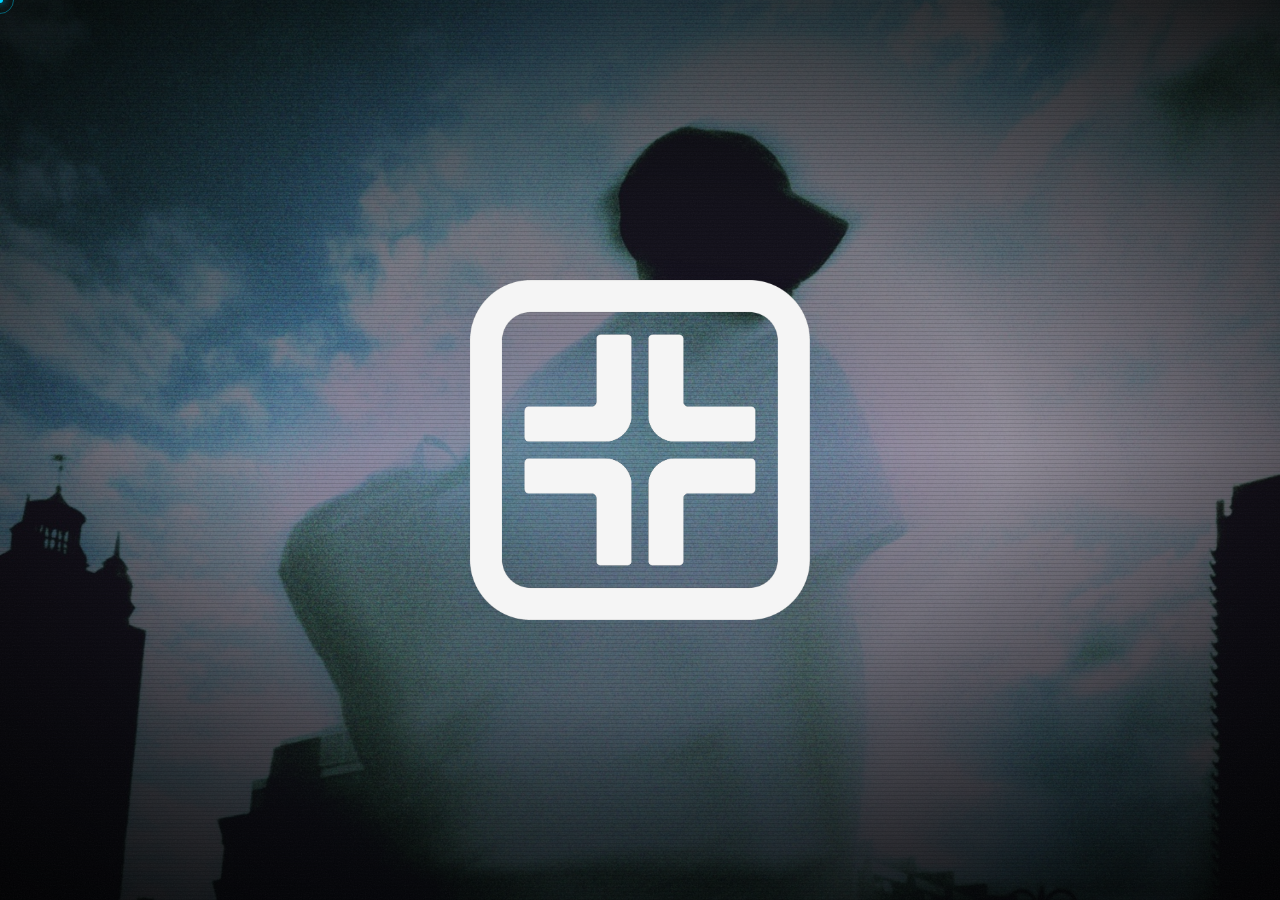
==== commit dd646eca: "Adjust CSP for runtime inline styles and meta compatibility" ====
--- a/index.html
+++ b/index.html
@@ -3,7 +3,7 @@
 <head>
 <meta charset="UTF-8">
 <meta name="viewport" content="width=device-width, initial-scale=1.0, viewport-fit=cover">
-<meta http-equiv="Content-Security-Policy" content="default-src 'self'; base-uri 'self'; object-src 'none'; frame-ancestors 'none'; form-action 'self'; script-src 'self'; style-src 'self' https://fonts.googleapis.com; font-src 'self' https://fonts.gstatic.com data:; img-src 'self' data: https:; media-src 'self' blob: data:; connect-src 'self'; worker-src 'self' blob:">
+<meta http-equiv="Content-Security-Policy" content="default-src 'self'; base-uri 'self'; object-src 'none'; form-action 'self'; script-src 'self'; style-src 'self' 'unsafe-inline' https://fonts.googleapis.com; font-src 'self' https://fonts.gstatic.com data:; img-src 'self' data: https:; media-src 'self' blob: data:; connect-src 'self'; worker-src 'self' blob:">
 <meta name="theme-color" content="#030a14">
 <meta name="description" content="">
 <meta name="robots" content="index, follow">
